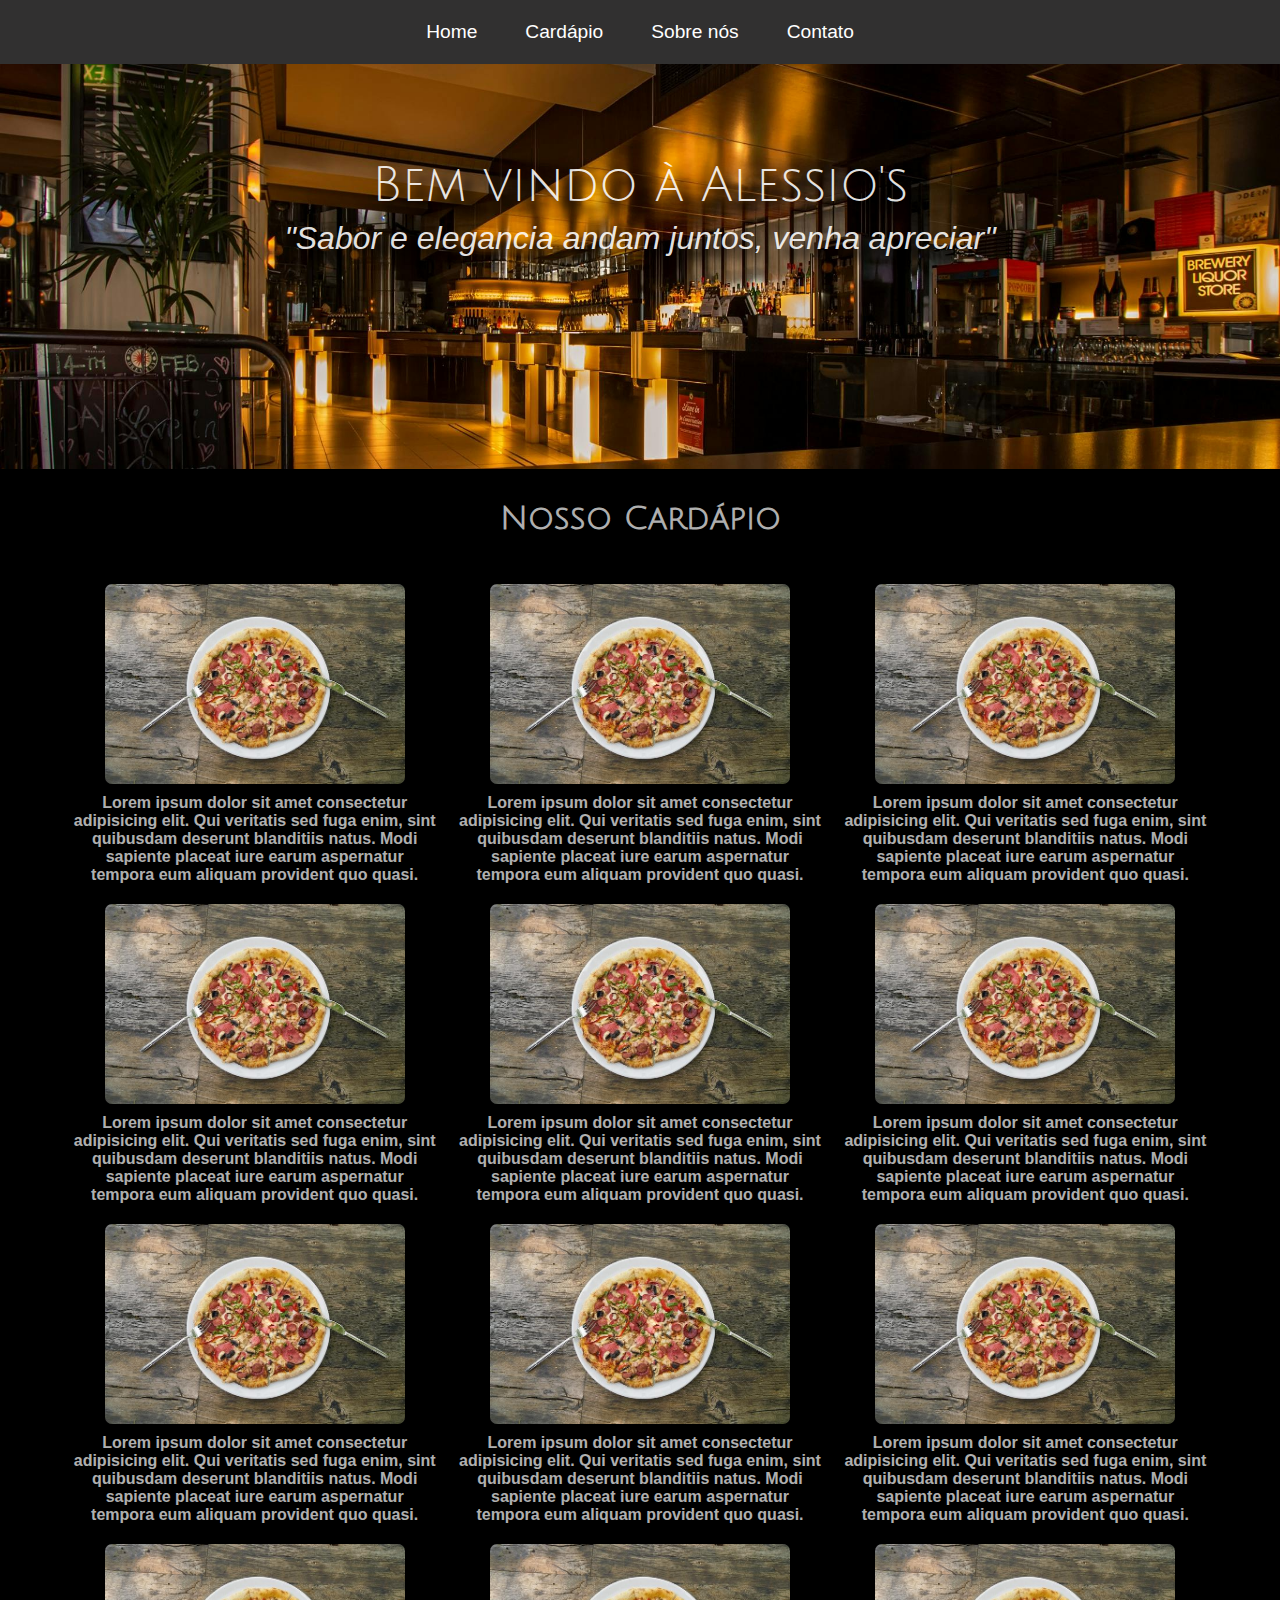
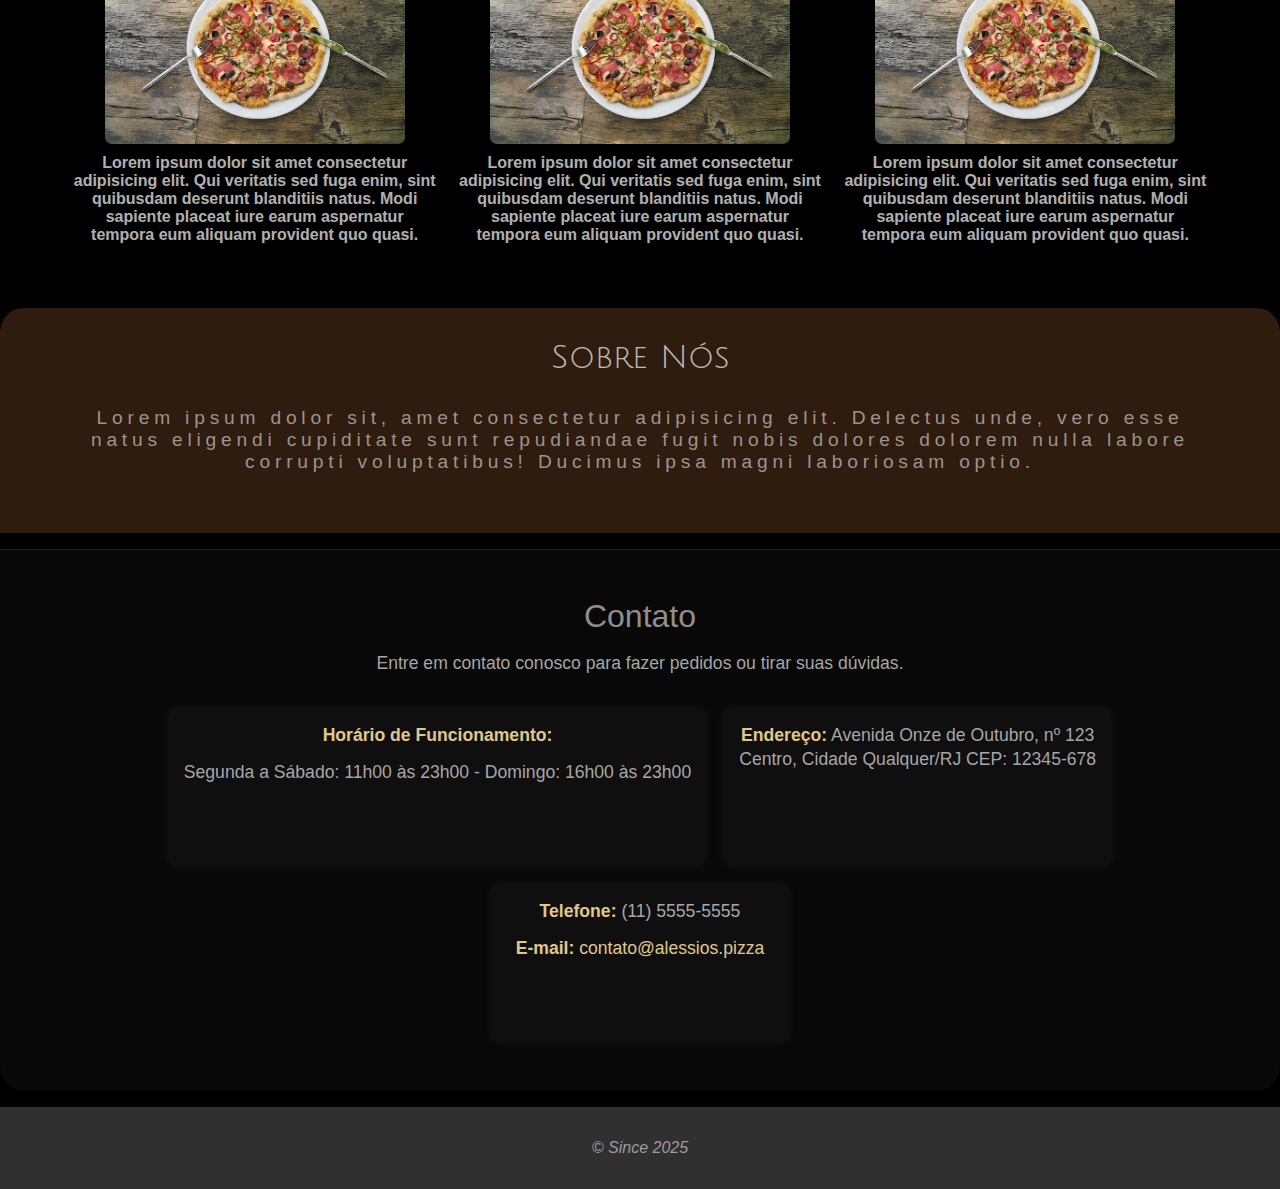
==== alessios/index.html @ b8f0cc18 "adc alessios page" ====
<!DOCTYPE html>
<html lang="en">

<head>
    <meta charset="UTF-8">
    <meta name="viewport" content="width=device-width, initial-scale=1.0">
    <title>Bem-vindo ao Alessio's</title>
    <link rel="stylesheet" href="style.css">
</head>

<body>
    <header>
        <nav>
            <ul>
                <li><a href="index.html">Home</a></li>
                <li><a href="#cardapio">Cardápio</a></li>
                <li><a href="#sobre">Sobre nós</a></li>
                <li><a href="#contato">Contato</a></li>
            </ul>
        </nav>
        <section id="header__img">
            <h1>Bem vindo à Alessio's</h1>
            <p>"Sabor e elegancia andam juntos, venha apreciar"</p>

        </section>

    </header>
    <main>
        <section id="cardapio">
            <h2 id="cardapio--title">Nosso Cardápio</h2>
            <div id="cardapio--grid">
                <div class="cardapio--item">
                    <img src="img/pizza_on_table.jpeg" alt="">
                    <p>Lorem ipsum dolor sit amet consectetur adipisicing elit. Qui veritatis sed fuga enim, sint
                        quibusdam deserunt blanditiis natus. Modi sapiente placeat iure earum aspernatur tempora eum
                        aliquam provident quo quasi.</p>
                </div>
                <div class="cardapio--item">
                    <img src="img/pizza_on_table.jpeg" alt="">
                    <p>Lorem ipsum dolor sit amet consectetur adipisicing elit. Qui veritatis sed fuga enim, sint
                        quibusdam deserunt blanditiis natus. Modi sapiente placeat iure earum aspernatur tempora eum
                        aliquam provident quo quasi.</p>
                </div>
                <div class="cardapio--item">
                    <img src="img/pizza_on_table.jpeg" alt="">
                    <p>Lorem ipsum dolor sit amet consectetur adipisicing elit. Qui veritatis sed fuga enim, sint
                        quibusdam deserunt blanditiis natus. Modi sapiente placeat iure earum aspernatur tempora eum
                        aliquam provident quo quasi.</p>
                </div>
                <div class="cardapio--item">
                    <img src="img/pizza_on_table.jpeg" alt="">
                    <p>Lorem ipsum dolor sit amet consectetur adipisicing elit. Qui veritatis sed fuga enim, sint
                        quibusdam deserunt blanditiis natus. Modi sapiente placeat iure earum aspernatur tempora eum
                        aliquam provident quo quasi.</p>
                </div>
                <div class="cardapio--item">
                    <img src="img/pizza_on_table.jpeg" alt="">
                    <p>Lorem ipsum dolor sit amet consectetur adipisicing elit. Qui veritatis sed fuga enim, sint
                        quibusdam deserunt blanditiis natus. Modi sapiente placeat iure earum aspernatur tempora eum
                        aliquam provident quo quasi.</p>
                </div>
                <div class="cardapio--item">
                    <img src="img/pizza_on_table.jpeg" alt="">
                    <p>Lorem ipsum dolor sit amet consectetur adipisicing elit. Qui veritatis sed fuga enim, sint
                        quibusdam deserunt blanditiis natus. Modi sapiente placeat iure earum aspernatur tempora eum
                        aliquam provident quo quasi.</p>
                </div>
                <div class="cardapio--item">
                    <img src="img/pizza_on_table.jpeg" alt="">
                    <p>Lorem ipsum dolor sit amet consectetur adipisicing elit. Qui veritatis sed fuga enim, sint
                        quibusdam deserunt blanditiis natus. Modi sapiente placeat iure earum aspernatur tempora eum
                        aliquam provident quo quasi.</p>
                </div>
                <div class="cardapio--item">
                    <img src="img/pizza_on_table.jpeg" alt="">
                    <p>Lorem ipsum dolor sit amet consectetur adipisicing elit. Qui veritatis sed fuga enim, sint
                        quibusdam deserunt blanditiis natus. Modi sapiente placeat iure earum aspernatur tempora eum
                        aliquam provident quo quasi.</p>
                </div>
                <div class="cardapio--item">
                    <img src="img/pizza_on_table.jpeg" alt="">
                    <p>Lorem ipsum dolor sit amet consectetur adipisicing elit. Qui veritatis sed fuga enim, sint
                        quibusdam deserunt blanditiis natus. Modi sapiente placeat iure earum aspernatur tempora eum
                        aliquam provident quo quasi.</p>
                </div>
                <div class="cardapio--item">
                    <img src="img/pizza_on_table.jpeg" alt="">
                    <p>Lorem ipsum dolor sit amet consectetur adipisicing elit. Qui veritatis sed fuga enim, sint
                        quibusdam deserunt blanditiis natus. Modi sapiente placeat iure earum aspernatur tempora eum
                        aliquam provident quo quasi.</p>
                </div>
                <div class="cardapio--item">
                    <img src="img/pizza_on_table.jpeg" alt="">
                    <p>Lorem ipsum dolor sit amet consectetur adipisicing elit. Qui veritatis sed fuga enim, sint
                        quibusdam deserunt blanditiis natus. Modi sapiente placeat iure earum aspernatur tempora eum
                        aliquam provident quo quasi.</p>
                </div>
                <div class="cardapio--item">
                    <img src="img/pizza_on_table.jpeg" alt="">
                    <p>Lorem ipsum dolor sit amet consectetur adipisicing elit. Qui veritatis sed fuga enim, sint
                        quibusdam deserunt blanditiis natus. Modi sapiente placeat iure earum aspernatur tempora eum
                        aliquam provident quo quasi.</p>
                </div>

            </div>

        </section>
        <section id="sobre">
            <h2>Sobre Nós</h2>
            <p>Lorem ipsum dolor sit, amet consectetur adipisicing elit. Delectus unde, vero esse natus eligendi
                cupiditate sunt repudiandae fugit nobis dolores dolorem nulla labore corrupti voluptatibus! Ducimus ipsa
                magni laboriosam optio.</p>

        </section>

    </main>
    <footer>
        <section id="contato">
            <h2>Contato</h2>

            <p>Entre em contato conosco para fazer pedidos ou tirar suas dúvidas.</p>
            <address>
                <div>
                    <p><strong>Horário de Funcionamento:</strong></p>
                    <p>Segunda a Sábado: 11h00 às 23h00 - Domingo: 16h00 às 23h00</p>
                    <p></p>
                </div>
                <div>
                    <p>
                        <strong>Endereço:</strong>
                        Avenida Onze de Outubro, nº 123<br>
                        Centro, Cidade Qualquer/RJ CEP: 12345-678
                    </p>
                </div>
                <div>
                    <p><strong>Telefone:</strong> (11) 5555-5555</p>
                    <p>
                        <strong>E-mail:</strong>
                        <a href="mailto:contato@alessios.pizza">contato@alessios.pizza</a>
                    </p>
                </div>

            </address>

        </section>
        <section id="since">
            <p>&copy; Since 2025</p>
        </section>
    </footer>


</body>

</html>
---- alessios/style.css ----
@import url('https://fonts.googleapis.com/css2?family=Julius+Sans+One&display=swap');

* {
    padding: 0;
    margin: 0;
    box-sizing: border-box;
    font-family:'Lucida Sans', 'Lucida Sans Regular', 'Lucida Grande', 'Lucida Sans Unicode', Geneva, Verdana, sans-serif;
}

html {
    scroll-behavior: smooth;
    background-color: rgb(0, 0, 0);
}

/*NAV SET*/
nav {
    background-color: rgb(49, 48, 48);
    font-size: 1.2rem;
}
nav ul {
    padding: 1.3rem;
    list-style: none;
    display: flex;
    justify-content: center; /* ou space-around, space-between */
    gap: 1rem; /* espaçamento entre os itens */
}

nav ul a,
nav ul a::before,
nav ul a::after {
    color: rgb(255, 255, 255);
    text-decoration: none;
    font-weight: 500;

}
nav ul a {
    padding: 1.3rem 1rem 1.3rem 1rem;
    transition: background-color 0.1s ease;  /* Transição mais suave */
}

nav ul a:hover {
    background-color: rgba(0, 0, 0, 0.158);
    cursor: pointer;
}

/*HEADER__IMG*/
#header__img {
    background-image: url("img/baner.jpg");
    background-size:cover;
    background-position:center;
    background-repeat: no-repeat;
    height: 45vh;
}

#header__img > h1 {
    text-align: center;
    padding-top: 6rem;
    font-size: 3rem;
    font-family: "Julius Sans One", sans-serif;
    font-weight: 400;
    font-style: normal;
    color: rgba(255, 255, 255, 0.89);
    text-shadow: 10px 10px 10px black;

}

#header__img > p {
    text-align: center;
    font-size: 2rem;
    font-family: Verdana, Geneva, Tahoma, sans-serif;
    font-weight: 100;
    font-style: italic;
    padding-top: 0.5rem;
    color: rgba(255, 255, 255, 0.89);
    text-shadow: 10px 10px 10px black;
}

/*CARDÁPIO*/
#cardapio--title {
    text-align: center;
    font-size: 2rem;
    margin-top: 2rem;
    margin-bottom: 1rem;
    font-family: "Julius Sans One", sans-serif;
    color: rgba(255, 255, 255, 0.705);
}

#cardapio--grid {
    display: grid;
    grid-template-columns: repeat(3, 1fr); 
    gap: 20px;
    padding: 2rem;
    max-width: 1200px; /* Limita largura total */
    margin: 0 auto;     /* Centraliza */
}

.cardapio--item {
    text-align: center;
    width: 100%; /* Garante que o item respeita o grid */
}

.cardapio--item img {
    width: 100%; /* Ocupa 100% da célula */
    max-width: 300px; /* Limita tamanho, mas deixa flexível */
    height: auto;
    border-radius: 7px;
    box-shadow: 0 2px 10px rgba(0,0,0,0.2);
    transition: transform 0.3s ease;
    display: block;
    margin: 0 auto; /* Centraliza imagem */
}

.cardapio--item img:hover {
    transform: scale(1.05);
    cursor: pointer;
}

.cardapio--item p {
    margin-top: 10px;
    font-weight: bold;
    color: rgba(255, 255, 255, 0.705);

}

/*SOBRE*/
#sobre {
    margin-top: 2rem;
    background-color: rgba(202, 121, 62, 0.226);
    height: 25vh;
    text-align: center;
    border-radius: 1.5rem 1.5rem 0 0;
    
}

#sobre > h2 {
    font-size: 2rem;
    font-weight: 300;
    font-family: "Julius Sans One", sans-serif;
    color: rgba(255, 255, 255, 0.705);
    padding: 2rem;
}

#sobre > p {
    color: rgba(209, 201, 201, 0.705);
    font-size: 1.2rem;
    letter-spacing: 0.3rem;
    padding: 0 5rem;

}

/*FOOTER*/
/*CONTATO*/
#contato {
    text-align: center;
    color: rgba(209, 201, 201, 0.705);
    padding: 3rem 2rem;
    background-color: rgba(255, 255, 255, 0.03);
    margin: 1rem 0;
    border-top: 1px solid rgba(255, 255, 255, 0.1);
    font-family: "Julius Sans One", sans-serif;
    border-radius:  0 0 1.5rem 1.5rem;

}

#contato h2 {
    font-size: 2rem;
    font-weight: 400;
    margin-bottom: 1rem;
    color: rgba(209, 201, 201, 0.705);

}

#contato p {
    font-size: 1.1rem;
    margin-bottom: 0.8rem;
    line-height: 1.5rem;
    color: rgba(220, 220, 220, 0.75);
    font-weight: 400;
}

#contato address {
    display: flex;
    flex-direction: row;
    align-items: center;
    justify-content: center; /* 👈 esse aqui é o segredo */
    gap: 1rem;
    margin-top: 2rem;
    font-style: normal;
    flex-wrap: wrap; /* 👈 pra manter bonito em telas menores */
}

#contato address div {
    background-color: rgba(255, 255, 255, 0.03);
    padding: 1rem;
    border-radius: 10px;
    height:10rem;
    min-width: 300px;
    max-width: 50vw;

    box-shadow: 0 0 10px rgba(255, 255, 255, 0.05);
}

#contato strong {
    color: #e0c78d;
}

#contato a {
    color: #e0c78d;
    text-decoration: none;
    transition: color 0.2s ease;
}

#contato a:hover {
    color: #fff;
    text-decoration: underline;
}


/*SINCE*/
#since {
    text-align: center;
    font-size: 1rem;
    font-family: "Julius Sans One", sans-serif;
    font-weight: 200;
    font-style: italic;
    background-color: rgb(49, 48, 48);
    color: rgba(209, 201, 201, 0.705);
    padding: 2rem;

}
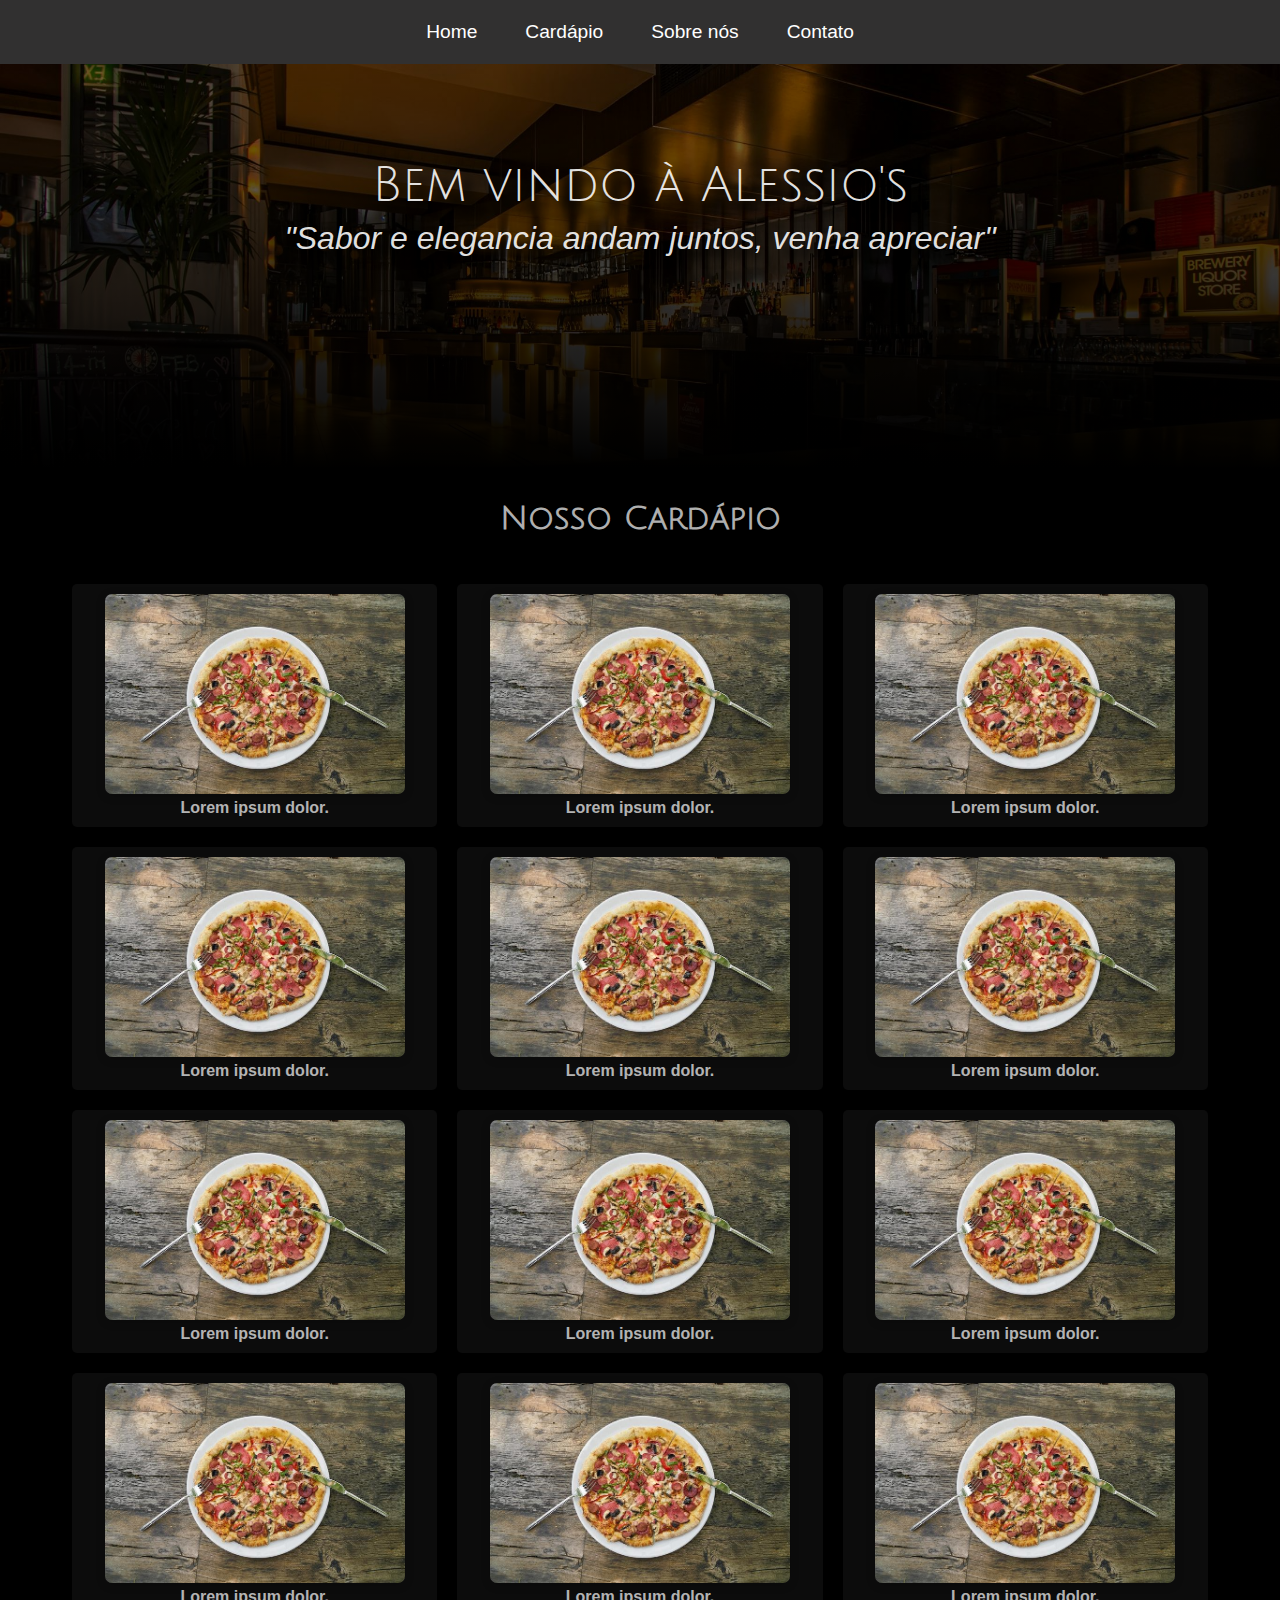
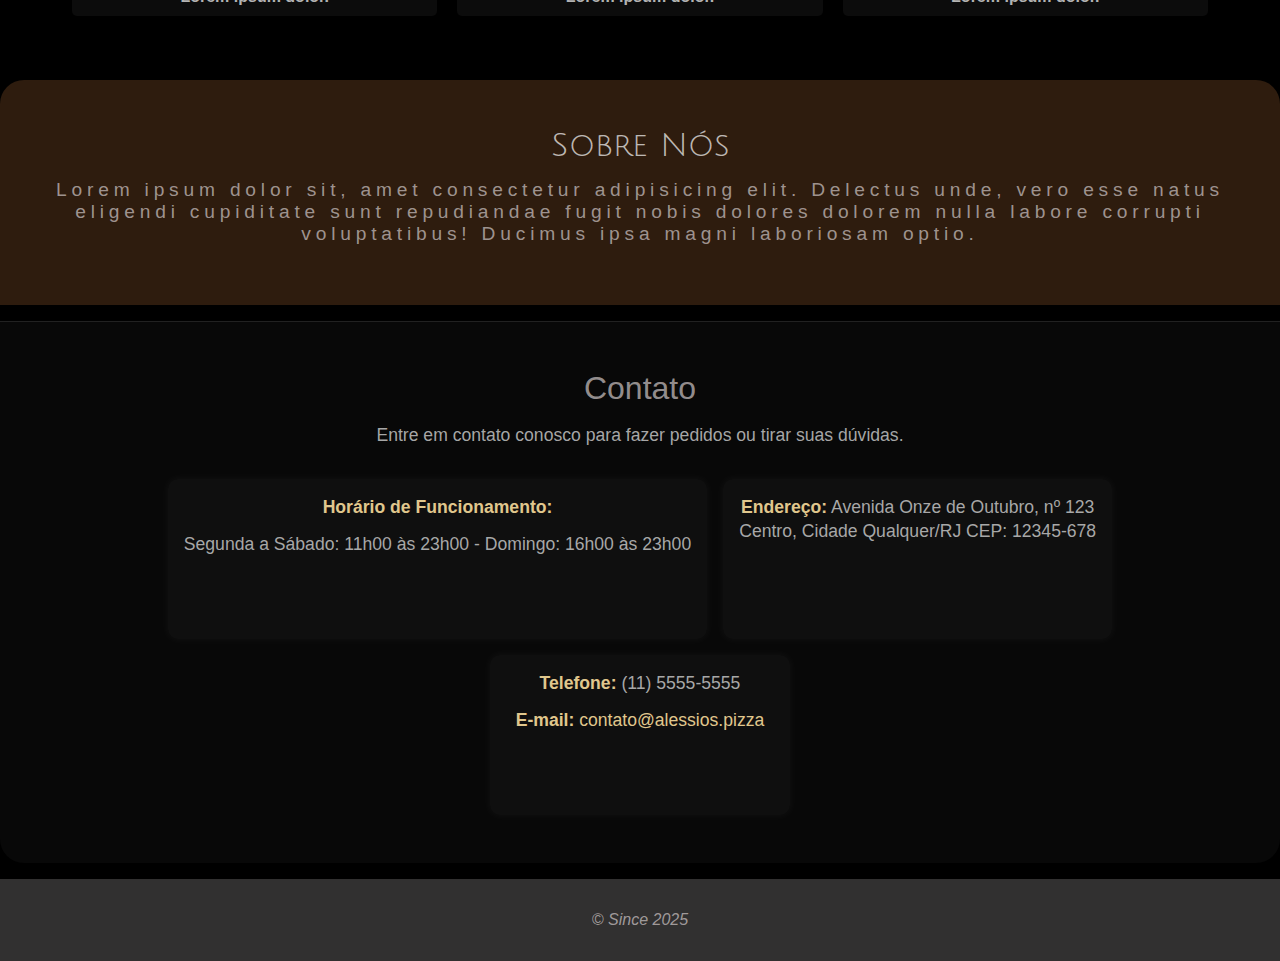
==== commit 67a0f33b: "create smallview mq" ====
--- a/alessios/index.html
+++ b/alessios/index.html
@@ -5,7 +5,9 @@
     <meta charset="UTF-8">
     <meta name="viewport" content="width=device-width, initial-scale=1.0">
     <title>Bem-vindo ao Alessio's</title>
+    <link rel="icon" type="image/png" href="icon/letter-a (1).png">
     <link rel="stylesheet" href="style.css">
+    <link rel="stylesheet" href="smallview.css">
 </head>
 
 <body>
@@ -31,75 +33,51 @@
             <div id="cardapio--grid">
                 <div class="cardapio--item">
                     <img src="img/pizza_on_table.jpeg" alt="">
-                    <p>Lorem ipsum dolor sit amet consectetur adipisicing elit. Qui veritatis sed fuga enim, sint
-                        quibusdam deserunt blanditiis natus. Modi sapiente placeat iure earum aspernatur tempora eum
-                        aliquam provident quo quasi.</p>
+                    <p>Lorem ipsum dolor.</p>
                 </div>
                 <div class="cardapio--item">
                     <img src="img/pizza_on_table.jpeg" alt="">
-                    <p>Lorem ipsum dolor sit amet consectetur adipisicing elit. Qui veritatis sed fuga enim, sint
-                        quibusdam deserunt blanditiis natus. Modi sapiente placeat iure earum aspernatur tempora eum
-                        aliquam provident quo quasi.</p>
+                    <p>Lorem ipsum dolor.</p>
                 </div>
                 <div class="cardapio--item">
                     <img src="img/pizza_on_table.jpeg" alt="">
-                    <p>Lorem ipsum dolor sit amet consectetur adipisicing elit. Qui veritatis sed fuga enim, sint
-                        quibusdam deserunt blanditiis natus. Modi sapiente placeat iure earum aspernatur tempora eum
-                        aliquam provident quo quasi.</p>
+                    <p>Lorem ipsum dolor.</p>
                 </div>
                 <div class="cardapio--item">
                     <img src="img/pizza_on_table.jpeg" alt="">
-                    <p>Lorem ipsum dolor sit amet consectetur adipisicing elit. Qui veritatis sed fuga enim, sint
-                        quibusdam deserunt blanditiis natus. Modi sapiente placeat iure earum aspernatur tempora eum
-                        aliquam provident quo quasi.</p>
+                    <p>Lorem ipsum dolor.</p>
                 </div>
                 <div class="cardapio--item">
                     <img src="img/pizza_on_table.jpeg" alt="">
-                    <p>Lorem ipsum dolor sit amet consectetur adipisicing elit. Qui veritatis sed fuga enim, sint
-                        quibusdam deserunt blanditiis natus. Modi sapiente placeat iure earum aspernatur tempora eum
-                        aliquam provident quo quasi.</p>
+                    <p>Lorem ipsum dolor.</p>
                 </div>
                 <div class="cardapio--item">
                     <img src="img/pizza_on_table.jpeg" alt="">
-                    <p>Lorem ipsum dolor sit amet consectetur adipisicing elit. Qui veritatis sed fuga enim, sint
-                        quibusdam deserunt blanditiis natus. Modi sapiente placeat iure earum aspernatur tempora eum
-                        aliquam provident quo quasi.</p>
+                    <p>Lorem ipsum dolor.</p>
                 </div>
                 <div class="cardapio--item">
                     <img src="img/pizza_on_table.jpeg" alt="">
-                    <p>Lorem ipsum dolor sit amet consectetur adipisicing elit. Qui veritatis sed fuga enim, sint
-                        quibusdam deserunt blanditiis natus. Modi sapiente placeat iure earum aspernatur tempora eum
-                        aliquam provident quo quasi.</p>
+                    <p>Lorem ipsum dolor.</p>
                 </div>
                 <div class="cardapio--item">
                     <img src="img/pizza_on_table.jpeg" alt="">
-                    <p>Lorem ipsum dolor sit amet consectetur adipisicing elit. Qui veritatis sed fuga enim, sint
-                        quibusdam deserunt blanditiis natus. Modi sapiente placeat iure earum aspernatur tempora eum
-                        aliquam provident quo quasi.</p>
+                    <p>Lorem ipsum dolor.</p>
                 </div>
                 <div class="cardapio--item">
                     <img src="img/pizza_on_table.jpeg" alt="">
-                    <p>Lorem ipsum dolor sit amet consectetur adipisicing elit. Qui veritatis sed fuga enim, sint
-                        quibusdam deserunt blanditiis natus. Modi sapiente placeat iure earum aspernatur tempora eum
-                        aliquam provident quo quasi.</p>
+                    <p>Lorem ipsum dolor.</p>
                 </div>
                 <div class="cardapio--item">
                     <img src="img/pizza_on_table.jpeg" alt="">
-                    <p>Lorem ipsum dolor sit amet consectetur adipisicing elit. Qui veritatis sed fuga enim, sint
-                        quibusdam deserunt blanditiis natus. Modi sapiente placeat iure earum aspernatur tempora eum
-                        aliquam provident quo quasi.</p>
+                    <p>Lorem ipsum dolor.</p>
                 </div>
                 <div class="cardapio--item">
                     <img src="img/pizza_on_table.jpeg" alt="">
-                    <p>Lorem ipsum dolor sit amet consectetur adipisicing elit. Qui veritatis sed fuga enim, sint
-                        quibusdam deserunt blanditiis natus. Modi sapiente placeat iure earum aspernatur tempora eum
-                        aliquam provident quo quasi.</p>
+                    <p>Lorem ipsum dolor.</p>
                 </div>
                 <div class="cardapio--item">
                     <img src="img/pizza_on_table.jpeg" alt="">
-                    <p>Lorem ipsum dolor sit amet consectetur adipisicing elit. Qui veritatis sed fuga enim, sint
-                        quibusdam deserunt blanditiis natus. Modi sapiente placeat iure earum aspernatur tempora eum
-                        aliquam provident quo quasi.</p>
+                    <p>Lorem ipsum dolor.</p>
                 </div>
 
             </div>
--- a/alessios/style.css
+++ b/alessios/style.css
@@ -45,7 +45,11 @@
 
 /*HEADER__IMG*/
 #header__img {
-    background-image: url("img/baner.jpg");
+    
+    background-image: 
+    linear-gradient(to bottom, rgba(0, 0, 0, 0.466),
+    rgb(0, 0, 0)),
+    url("img/baner.jpg");
     background-size:cover;
     background-position:center;
     background-repeat: no-repeat;
@@ -95,6 +99,9 @@
 }
 
 .cardapio--item {
+    background-color: rgba(255, 255, 255, 0.048);
+    border-radius: 5px;
+    padding: 10px;
     text-align: center;
     width: 100%; /* Garante que o item respeita o grid */
 }
@@ -116,7 +123,7 @@
 }
 
 .cardapio--item p {
-    margin-top: 10px;
+    margin-top: 5px;
     font-weight: bold;
     color: rgba(255, 255, 255, 0.705);
 
@@ -125,8 +132,9 @@
 /*SOBRE*/
 #sobre {
     margin-top: 2rem;
+    padding: 3rem;
     background-color: rgba(202, 121, 62, 0.226);
-    height: 25vh;
+    min-height: 25vh;
     text-align: center;
     border-radius: 1.5rem 1.5rem 0 0;
     
@@ -137,14 +145,13 @@
     font-weight: 300;
     font-family: "Julius Sans One", sans-serif;
     color: rgba(255, 255, 255, 0.705);
-    padding: 2rem;
 }
 
 #sobre > p {
     color: rgba(209, 201, 201, 0.705);
     font-size: 1.2rem;
     letter-spacing: 0.3rem;
-    padding: 0 5rem;
+    padding-top: 1rem;
 
 }
 
--- a/alessios/smallview.css
+++ b/alessios/smallview.css
@@ -0,0 +1,19 @@
+/* smallview.css */
+
+/* Estilos para telas pequenas */
+@media (max-width: 600px) {
+
+    nav ul a {
+        font-size: 14pt;
+        padding: 1rem;
+    }
+}
+
+@media (max-width: 500px) {
+
+    nav ul a {
+        font-size: 8pt;
+        padding: 1rem;
+
+    }
+}